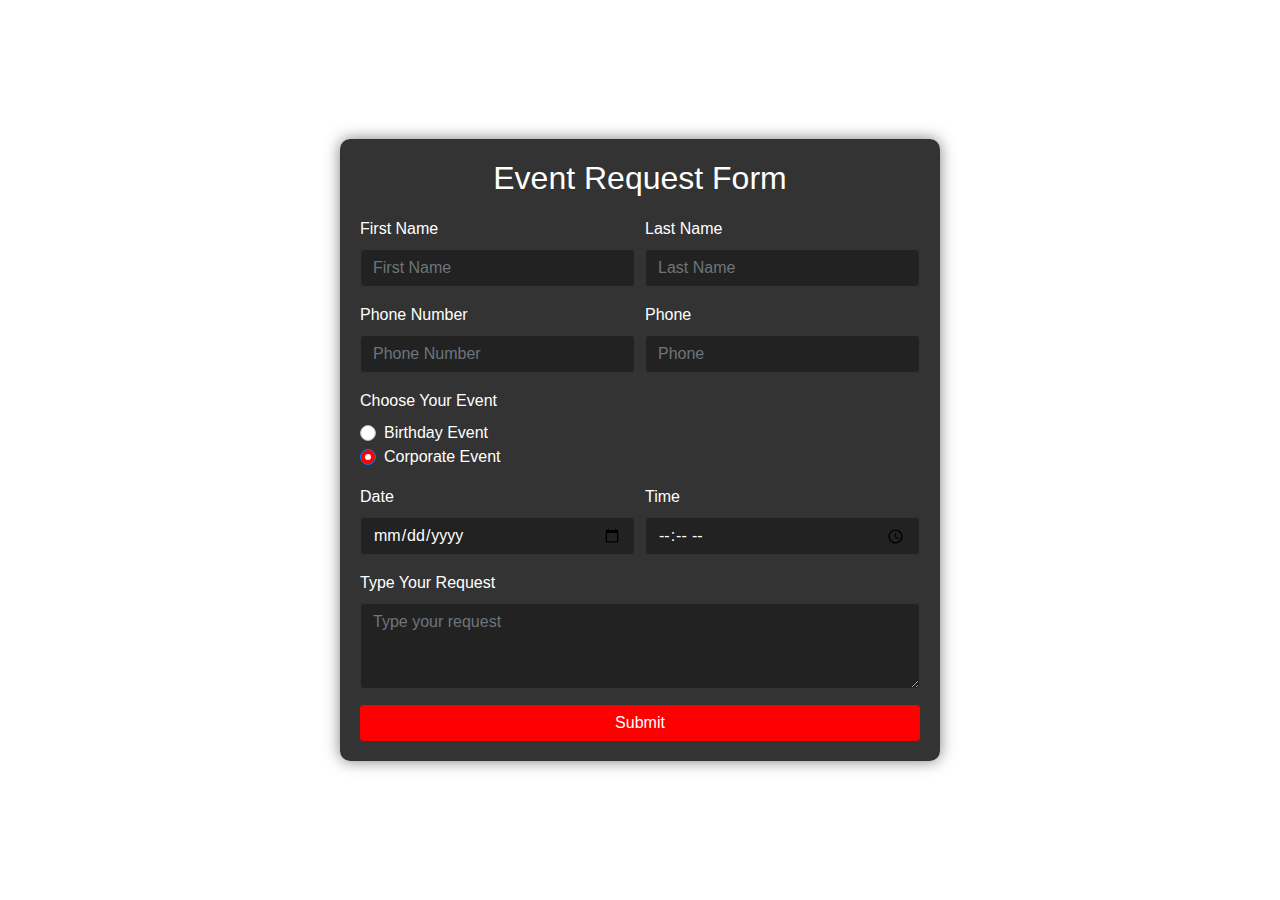
==== test.html @ 07ed015c "deploy this" ====
<!DOCTYPE html>
<html lang="en">
<head>
    <meta charset="UTF-8">
    <meta name="viewport" content="width=device-width, initial-scale=1.0">
    <title>Event Request Form</title>
    <link rel="stylesheet" href="https://stackpath.bootstrapcdn.com/bootstrap/4.5.2/css/bootstrap.min.css">
    <style>
        body {
            font-family: Arial, sans-serif;
            background: url('background.jpg') no-repeat center center fixed; 
            background-size: cover;
            margin: 0;
            padding: 0;
            display: flex;
            justify-content: center;
            align-items: center;
            height: 100vh;
        }
        .form-container {
            background: rgba(0, 0, 0, 0.8);
            padding: 20px;
            border-radius: 10px;
            max-width: 600px;
            width: 100%;
            box-shadow: 0 0 15px rgba(0, 0, 0, 0.5);
        }
        .form-container h2 {
            color: #fff;
            text-align: center;
            margin-bottom: 20px;
        }
        .form-container label {
            color: #fff;
        }
        .form-container .form-control {
            background: #222;
            border: 1px solid #333;
            color: #fff;
        }
        .form-container .custom-control-label {
            color: #fff;
        }
        .form-container .custom-radio .custom-control-input:checked~.custom-control-label::before {
            background-color: #f00;
        }
        .form-container .btn-submit {
            width: 100%;
            background: #f00;
            border: none;
            color: #fff;
        }
    </style>
</head>
<body>
    <div class="form-container">
        <h2>Event Request Form</h2>
        <form>
            <div class="form-row">
                <div class="form-group col-md-6">
                    <label for="firstName">First Name</label>
                    <input type="text" class="form-control" id="firstName" placeholder="First Name">
                </div>
                <div class="form-group col-md-6">
                    <label for="lastName">Last Name</label>
                    <input type="text" class="form-control" id="lastName" placeholder="Last Name">
                </div>
            </div>
            <div class="form-row">
                <div class="form-group col-md-6">
                    <label for="phoneNumber">Phone Number</label>
                    <input type="text" class="form-control" id="phoneNumber" placeholder="Phone Number">
                </div>
                <div class="form-group col-md-6">
                    <label for="phone">Phone</label>
                    <input type="text" class="form-control" id="phone" placeholder="Phone">
                </div>
            </div>
            <div class="form-group">
                <label>Choose Your Event</label>
                <div class="custom-control custom-radio">
                    <input type="radio" id="birthdayEvent" name="event" class="custom-control-input">
                    <label class="custom-control-label" for="birthdayEvent">Birthday Event</label>
                </div>
                <div class="custom-control custom-radio">
                    <input type="radio" id="corporateEvent" name="event" class="custom-control-input" checked>
                    <label class="custom-control-label" for="corporateEvent">Corporate Event</label>
                </div>
            </div>
            <div class="form-row">
                <div class="form-group col-md-6">
                    <label for="date">Date</label>
                    <input type="date" class="form-control" id="date">
                </div>
                <div class="form-group col-md-6">
                    <label for="time">Time</label>
                    <input type="time" class="form-control" id="time">
                </div>
            </div>
            <div class="form-group">
                <label for="request">Type Your Request</label>
                <textarea class="form-control" id="request" rows="3" placeholder="Type your request"></textarea>
            </div>
            <button type="submit" class="btn btn-submit">Submit</button>
        </form>
    </div>
    <script src="https://code.jquery.com/jquery-3.5.1.slim.min.js"></script>
    <script src="https://cdn.jsdelivr.net/npm/@popperjs/core@2.9.2/dist/umd/popper.min.js"></script>
    <script src="https://stackpath.bootstrapcdn.com/bootstrap/4.5.2/js/bootstrap.min.js"></script>
</body>
</html>
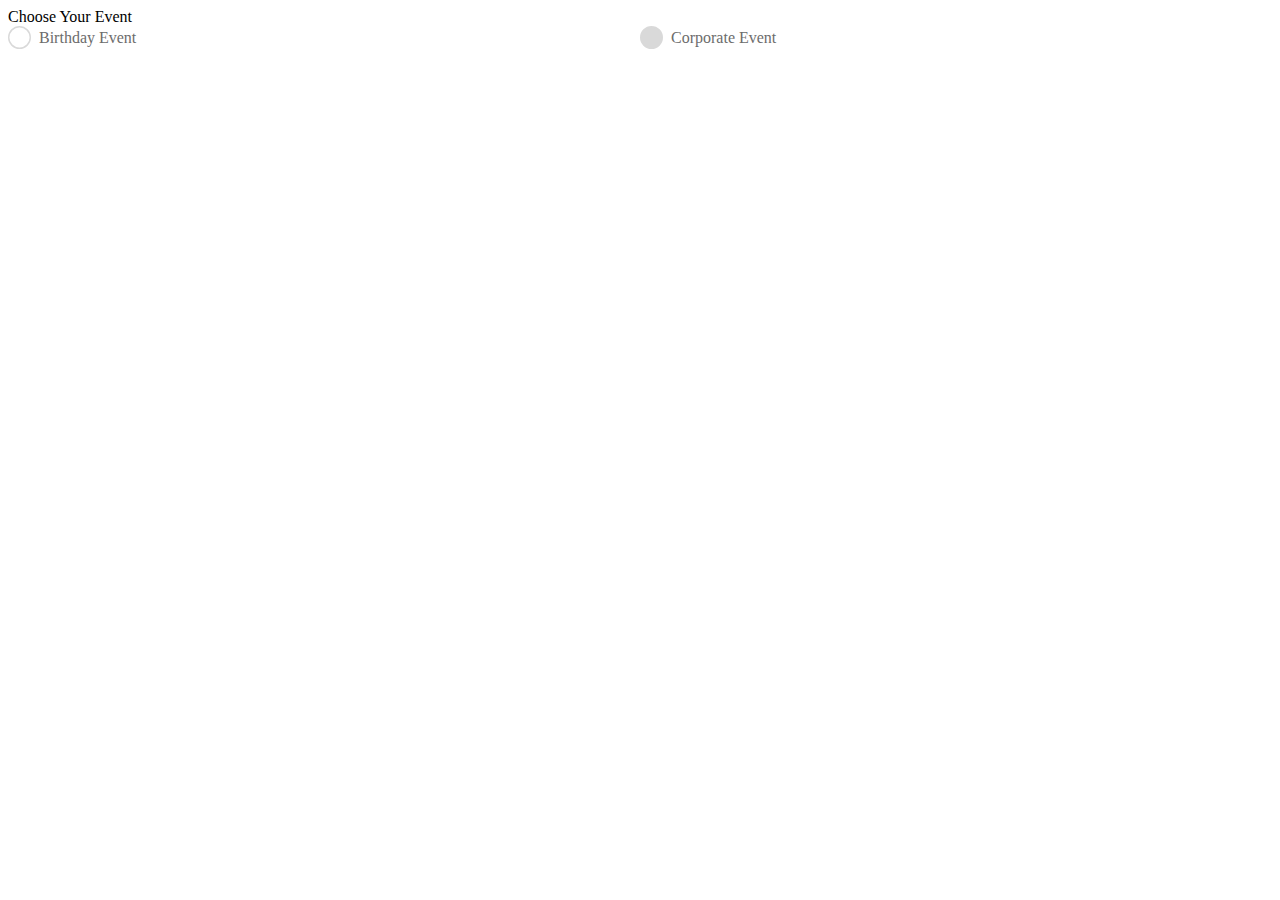
==== commit 8abe9c0b: "escapeLAchanges" ====
--- a/test.html
+++ b/test.html
@@ -3,109 +3,83 @@
 <head>
     <meta charset="UTF-8">
     <meta name="viewport" content="width=device-width, initial-scale=1.0">
-    <title>Event Request Form</title>
-    <link rel="stylesheet" href="https://stackpath.bootstrapcdn.com/bootstrap/4.5.2/css/bootstrap.min.css">
+    <title>Event Selection</title>
     <style>
-        body {
-            font-family: Arial, sans-serif;
-            background: url('background.jpg') no-repeat center center fixed; 
-            background-size: cover;
-            margin: 0;
-            padding: 0;
+        .form-row {
             display: flex;
-            justify-content: center;
+        }
+
+        .form-group {
+            flex: 1;
+            margin-right: 10px;
+        }
+
+        .radio-btn {
+            display: flex;
             align-items: center;
-            height: 100vh;
+            cursor: pointer;
         }
-        .form-container {
-            background: rgba(0, 0, 0, 0.8);
-            padding: 20px;
-            border-radius: 10px;
-            max-width: 600px;
-            width: 100%;
-            box-shadow: 0 0 15px rgba(0, 0, 0, 0.5);
+
+        .radio-btn input[type="radio"] {
+            display: none;
         }
-        .form-container h2 {
-            color: #fff;
-            text-align: center;
-            margin-bottom: 20px;
+
+        .radio-btn svg {
+            margin-right: 8px;
         }
-        .form-container label {
-            color: #fff;
-        }
-        .form-container .form-control {
-            background: #222;
-            border: 1px solid #333;
-            color: #fff;
-        }
-        .form-container .custom-control-label {
-            color: #fff;
-        }
-        .form-container .custom-radio .custom-control-input:checked~.custom-control-label::before {
-            background-color: #f00;
-        }
-        .form-container .btn-submit {
-            width: 100%;
-            background: #f00;
-            border: none;
-            color: #fff;
+
+        .radio-btn label {
+            color: rgba(108, 108, 108, 1);
+            font-weight: 100;
+            cursor: pointer;
         }
     </style>
 </head>
 <body>
-    <div class="form-container">
-        <h2>Event Request Form</h2>
-        <form>
-            <div class="form-row">
-                <div class="form-group col-md-6">
-                    <label for="firstName">First Name</label>
-                    <input type="text" class="form-control" id="firstName" placeholder="First Name">
-                </div>
-                <div class="form-group col-md-6">
-                    <label for="lastName">Last Name</label>
-                    <input type="text" class="form-control" id="lastName" placeholder="Last Name">
+    <div class="form-row">
+        <div class="form-group col-md-6">
+            <label>Choose Your Event</label>
+            <div class="radio-btns">
+                <div class="radio-btn" id="birthday-btn" onclick="toggleSVG('birthdayEvent')">
+                    <input type="radio" id="birthdayEvent" name="event" value="birthday">
+                    <svg id="birthdaySVG" width="23" height="23" viewBox="0 0 23 23" fill="none" xmlns="http://www.w3.org/2000/svg">
+                        <circle cx="11.5" cy="11.5" r="10.7812" stroke="#D9D9D9" stroke-width="1.4375"/>
+                    </svg>
+                    <label for="birthdayEvent">Birthday Event</label>
                 </div>
             </div>
-            <div class="form-row">
-                <div class="form-group col-md-6">
-                    <label for="phoneNumber">Phone Number</label>
-                    <input type="text" class="form-control" id="phoneNumber" placeholder="Phone Number">
-                </div>
-                <div class="form-group col-md-6">
-                    <label for="phone">Phone</label>
-                    <input type="text" class="form-control" id="phone" placeholder="Phone">
-                </div>
+        </div>
+
+        <div class="form-group col-md-6">
+            <label for="requestFranchise" style="visibility: hidden;">Request Franchise</label>
+            <div class="radio-btn" id="corporate-btn" onclick="toggleSVG('corporateEvent')">
+                <input type="radio" id="corporateEvent" name="event" value="corporate" checked>
+                <svg id="corporateSVG" width="23" height="23" viewBox="0 0 23 23" fill="none" xmlns="http://www.w3.org/2000/svg">
+                    <circle cx="11.5" cy="11.5" r="10.7812" fill="#D9D9D9" stroke="#D9D9D9" stroke-width="1.4375"/>
+                </svg>
+                <label for="corporateEvent">Corporate Event</label>
             </div>
-            <div class="form-group">
-                <label>Choose Your Event</label>
-                <div class="custom-control custom-radio">
-                    <input type="radio" id="birthdayEvent" name="event" class="custom-control-input">
-                    <label class="custom-control-label" for="birthdayEvent">Birthday Event</label>
-                </div>
-                <div class="custom-control custom-radio">
-                    <input type="radio" id="corporateEvent" name="event" class="custom-control-input" checked>
-                    <label class="custom-control-label" for="corporateEvent">Corporate Event</label>
-                </div>
-            </div>
-            <div class="form-row">
-                <div class="form-group col-md-6">
-                    <label for="date">Date</label>
-                    <input type="date" class="form-control" id="date">
-                </div>
-                <div class="form-group col-md-6">
-                    <label for="time">Time</label>
-                    <input type="time" class="form-control" id="time">
-                </div>
-            </div>
-            <div class="form-group">
-                <label for="request">Type Your Request</label>
-                <textarea class="form-control" id="request" rows="3" placeholder="Type your request"></textarea>
-            </div>
-            <button type="submit" class="btn btn-submit">Submit</button>
-        </form>
+        </div>
     </div>
-    <script src="https://code.jquery.com/jquery-3.5.1.slim.min.js"></script>
-    <script src="https://cdn.jsdelivr.net/npm/@popperjs/core@2.9.2/dist/umd/popper.min.js"></script>
-    <script src="https://stackpath.bootstrapcdn.com/bootstrap/4.5.2/js/bootstrap.min.js"></script>
+
+    <script>
+        function toggleSVG(selectedRadioId) {
+            const radioButton = document.getElementById(selectedRadioId);
+            const birthdaySVG = document.getElementById('birthdaySVG');
+            const corporateSVG = document.getElementById('corporateSVG');
+
+            // Set the checked state of the radio button
+            radioButton.checked = true;
+
+            // Update the SVGs based on the checked radio button
+            if (selectedRadioId === 'birthdayEvent') {
+                birthdaySVG.innerHTML = '<circle cx="11.5" cy="11.5" r="10.7812" fill="#D9D9D9" stroke="#D9D9D9" stroke-width="1.4375"/>';
+                corporateSVG.innerHTML = '<circle cx="11.5" cy="11.5" r="10.7812" stroke="#D9D9D9" stroke-width="1.4375"/>';
+            } else {
+                corporateSVG.innerHTML = '<circle cx="11.5" cy="11.5" r="10.7812" fill="#D9D9D9" stroke="#D9D9D9" stroke-width="1.4375"/>';
+                birthdaySVG.innerHTML = '<circle cx="11.5" cy="11.5" r="10.7812" stroke="#D9D9D9" stroke-width="1.4375"/>';
+            }
+        }
+    </script>
 </body>
 </html>
